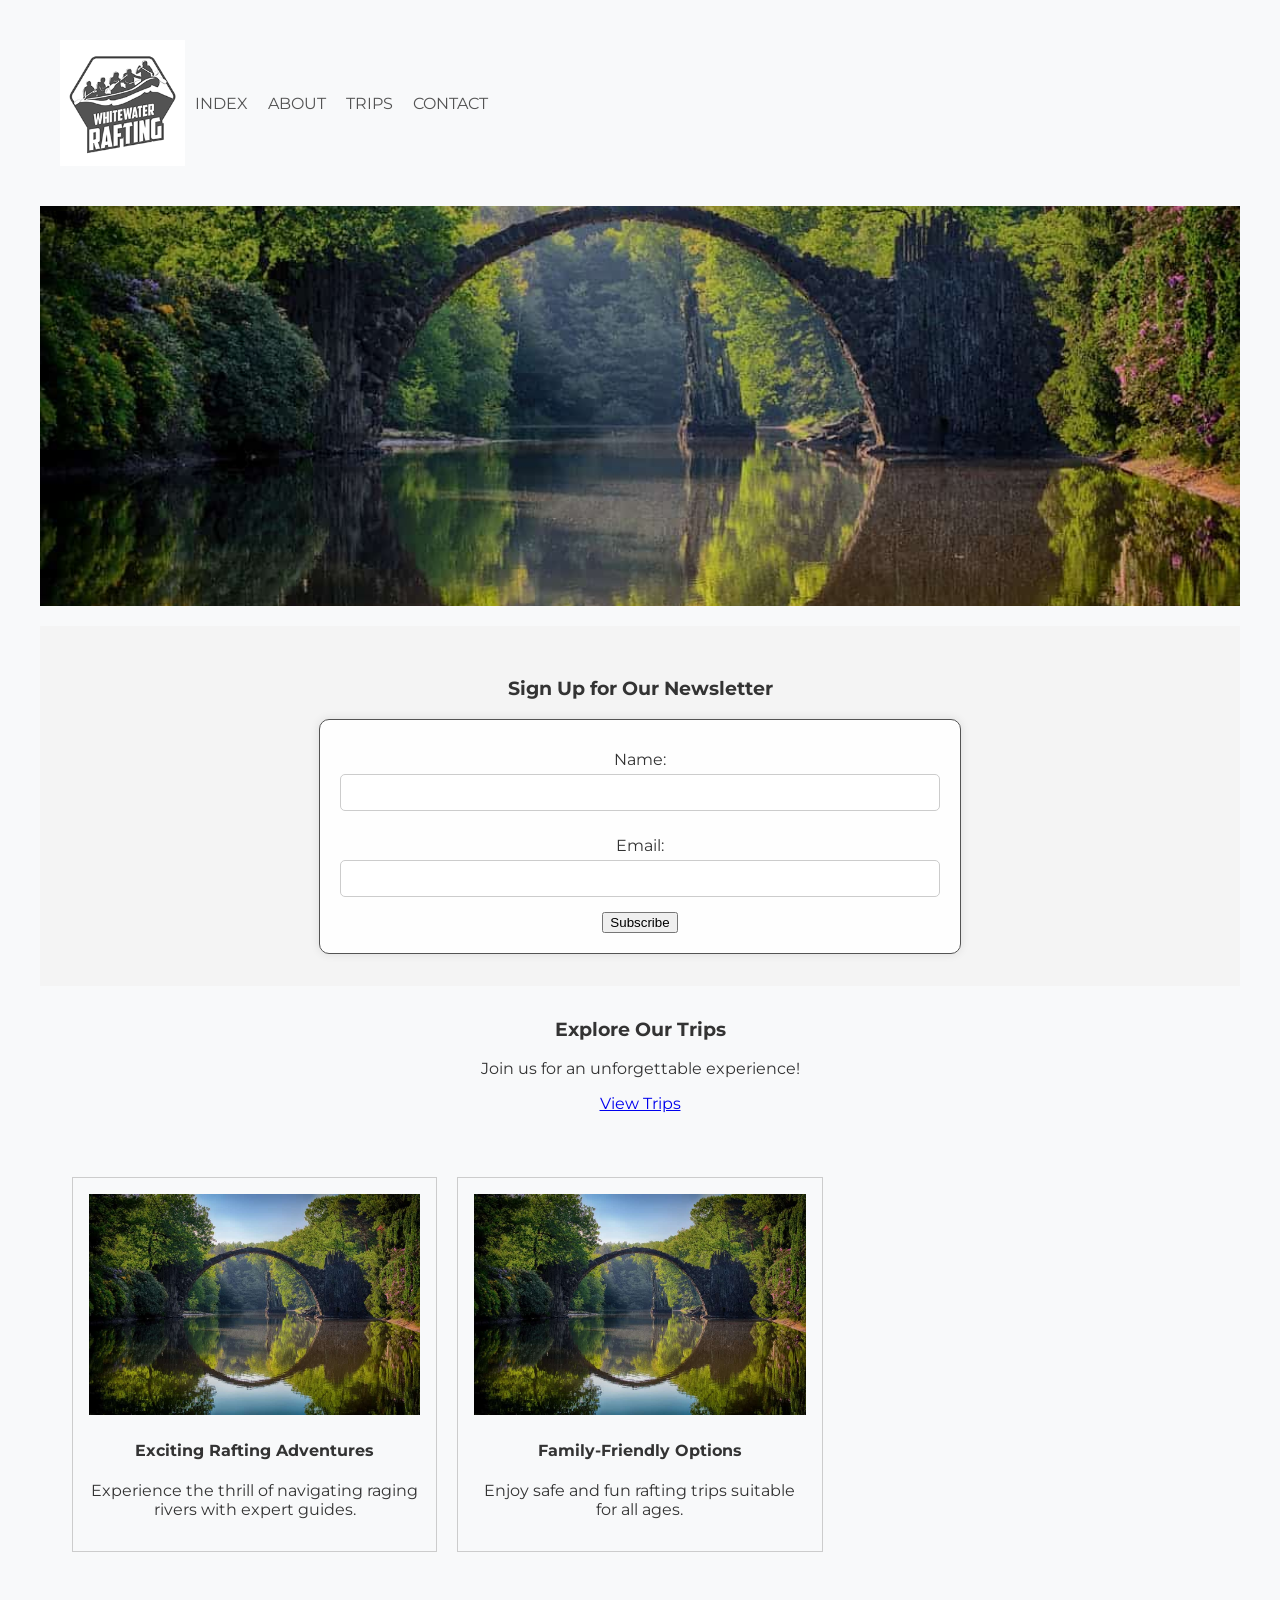
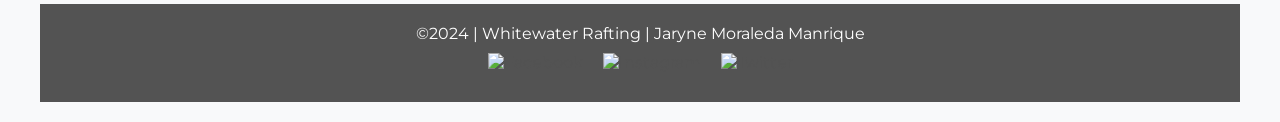
==== wwr/index.html @ 51a8df70 "first commit" ====
<!DOCTYPE html>
<html lang="en-US">
    <head>
        <meta charset="UTF-8">
        <meta name="viewport" content="width=device-width, initial-scale=1.0">
        <title>Home Page</title>
        <meta name="description" content="Homepage description contents - WIP!!">
        <meta name="author" content="Jaryne Moraleda Manrique">
        <link rel="preconnect" href="https://fonts.googleapis.com">
        <link rel="preconnect" href="https://fonts.gstatic.com" crossorigin>
        <link href="https://fonts.googleapis.com/css2?family=Bebas+Neue&family=Montserrat:wght@100;200;300;400;500;600;700;800;900&display=swap" rel="stylesheet">
        <link rel="stylesheet" href="styles/rafting.css">
    </head>
    <body>
        <header>
            <img src="images/logo4_200.png" alt="Whitewater Rafting Logo">
            <nav>
                <a href="index.html">INDEX</a>
                <a href="about.html">ABOUT</a>
                <a href="trips.html">TRIPS</a>
                <a href="contact.html">CONTACT</a>
            </nav>
        </header>

        <section class="hero">
            <img src="images/pexels-photo-814499.jpg" alt="Hero Image">
            <h2>Your Adventure Awaits!</h2>
        </section>

        <section class="newsletter">
            <h3>Sign Up for Our Newsletter</h3>
            <form>
                <label for="name">Name:</label>
                <input type="text" id="name" name="name" required>
                <label for="email">Email:</label>
                <input type="email" id="email" name="email" required>
                <button type="submit">Subscribe</button>
            </form>
        </section>

        <section class="call-to-action">
            <h3>Explore Our Trips</h3>
            <p>Join us for an unforgettable experience!</p>
            <a href="trips.html" class="cta-button">View Trips</a>
        </section>

        <section class="grid-layout">
            <div class="grid-item">
                <img src="images/pexels-photo-814499.jpg" alt="Rafting Adventure">
                <h4>Exciting Rafting Adventures</h4>
                <p>Experience the thrill of navigating raging rivers with expert guides.</p>
            </div>
            <div class="grid-item">
                <img src="images/pexels-photo-814499.jpg" alt="Family Rafting">
                <h4>Family-Friendly Options</h4>
                <p>Enjoy safe and fun rafting trips suitable for all ages.</p>
            </div>
            <!-- Add more grid items-->
        </section>
    </body>
    
    <footer>
        <p>©2024 | Whitewater Rafting | Jaryne Moraleda Manrique</p>
        <nav class="sociallinks">
            <a href="https://www.facebook.com/">
                <img src="https://cdn3.iconfinder.com/data/icons/social-media-black-white-2/512/BW_Facebook_2_glyph_svg-512.png" alt="Facebook">
            </a>
            <a href="https://www.instagram.com/">
                <img src="https://cdn4.iconfinder.com/data/icons/picons-social/57/38-instagram-2-512.png" alt="Instagram">
            </a>
            <a href="https://x.com/">
                <img src="https://cdn4.iconfinder.com/data/icons/social-media-black-white-2/1227/X-512.png" alt="Twitter">            
            </a>
        </nav>
    </footer>
</html>
---- wwr/styles/rafting.css ----
:root {
    --primary-color: #535353; 
    --secondary-color: #D5CE92; 
    --accent1-color: #FFEA84; 
    --background-color: #F8F9FA; 
    --text-color: #333333; 
    --link-color: #535353; 
    --hover-link-color: #F9A037; /* Hover effect for links */
}

.hero {
    position: relative;
    height: 400px;
    overflow: hidden; 
}

.hero img {
    width: 100%;
    height: 100%;
    object-fit: cover;
}

.hero h1 {
    position: absolute;
    top: 50%;
    left: 5%;
    transform: translateY(-50%);
    color: var(--accent1-color);
    font-size: 3em;
    text-shadow: 2px 2px 10px rgba(0, 0, 0, 0.7); /* More pronounced shadow */
}

.hero article {
    position: absolute;
    bottom: 20px;
    left: 5%;
    background-color: rgba(255, 255, 255, 0.8);
    padding: 15px;
    border-radius: 5px;
}

.hero article img {
    float: right;
    width: 150px;
    margin-left: 15px;
}

body {
    font-family: 'Montserrat', sans-serif; 
    background-color: var(--background-color);
    color: var(--text-color);
    max-width: 1200px; 
    margin: 0 auto; 
    padding: 20px;
}

header {
    display: grid; /* switched to grid because the module said so */
    grid-template-columns: auto 1fr; /* Logo and navigation */
    align-items: center; /* Center items vertically */
    padding: 20px; /* add padding */
}

header img {
    max-width: 125px; 
}

nav {
    display: flex; /* flexbox for horizontal navigation */
}

nav a {
    text-decoration: none; /* remove underline */
    margin: 0 10px; /* spacing between links */
    color: var(--link-color);
}

nav a:hover {
    color: var(--hover-link-color); /* link hover color */
}

main {
    background-color: var(--secondary-color);
    padding: 20px; /* padding for main section */
}

section {
    text-align: center;
    margin: 20px 0; /* section spacing */
}

h2 {
    color: var(--primary-color);
    text-align: center; /* centered headings */
}

h3[aria-hidden="true"] {
    display: none;
}

.gallery {
    display: flex;
    flex-direction: row; /* Adventure Awaits You picures lined up as row */
}

.gallery img {
    max-width: 200px;
    width: 100%;
    height: auto;
}

.responsive-iframe {
    width: 100%; /* Full width of the container */
    height: 450px;
    border: none; /* remove default border! */
}

.employee-profiles {
    display: flex; /* Use flexbox for layout */
    justify-content: space-around; /* evenly distribute profiles */
    margin: 20px 0; /* margin around the employee section */
    overflow: hidden; /* make sure don't overflow */
}

.employee {
    text-align: center; /* center-align text under images */
    margin: 10px; /* space between employee cards */
    width: 250px; /* setfixed width for employee cards */
}

.employee img {
    max-width: 100%; /* responsive images */
    height: auto;
    border-radius: 10px;
}

form {
    display: flex;
    flex-direction: column;
    align-items: center;
    background-color: rgba(255, 255, 255, 0.9);
    border: 1px solid var(--primary-color);
    padding: 20px;
    border-radius: 10px;
    box-shadow: 0 0 10px rgba(0, 0, 0, 0.1);
    width: 90%; /* full width of the container */
    max-width: 600px; /* set a maximum width */
    margin: 0 auto; /* center the form */
}

form label {
    margin-top: 10px; /* space above labels */
    margin-bottom: 5px; /* space below labels */
}

input[type="text"],
input[type="email"],
textarea {
    width: 100%; /* full width of the container */
    max-width: 700px; /* max width for inputs */
    padding: 10px; /* padding */
    margin-bottom: 15px; /* space below inputs */
    border: 1px solid #ccc; /* border for inputs */
    border-radius: 5px; /* rounded corners */
    box-sizing: border-box;
}

.newsletter {
    padding: 2em;
    background-color: #f4f4f4;
}

.call-to-action {
    text-align: center;
    margin: 2em 0;
}

.grid-layout {
    display: grid;
    grid-template-columns: repeat(auto-fill, minmax(300px, 1fr));
    gap: 20px;
    padding: 2em;
}

.grid-item {
    border: 1px solid #ccc;
    padding: 1em;
    text-align: center;
}

.grid-item img {
    width: 100%;
    height: auto;
}

button.submit-button {
    background-color: var(--primary-color); /* button color */
    color: white;
    border: none; /* no border */
    padding: 10px 20px; /* padding for button */
    border-radius: 5px; /* rounded corners */
    cursor: pointer;
    margin-top: 10px; /* gap above button */
}

button.submit-button:hover {
    background-color: var(--hover-link-color);
}

footer {
    padding: 20px; /* footer padding */
    display: flex;
    flex-direction: column; /* vertical layout */
    color: white;
    background-color: var(--primary-color); /* background color */
}

footer p {
    margin: 0; /* no margin for paragraphs */
    align-self: center; /* center paragraph */
}
 
.sociallinks {
    display: flex; /* maintain a flex layout for links */
    justify-content: center; /* center social links */
    margin: 10px 0; /* margin around social links */
}

.sociallinks a {
    text-decoration: none; /* remove underlines */
    margin: 0 10px; /* margin for consistent spacing */
}

.sociallinks img {
    width: 24px; /* social media icons size */
    height: auto; /* maintain aspect ratio */
}
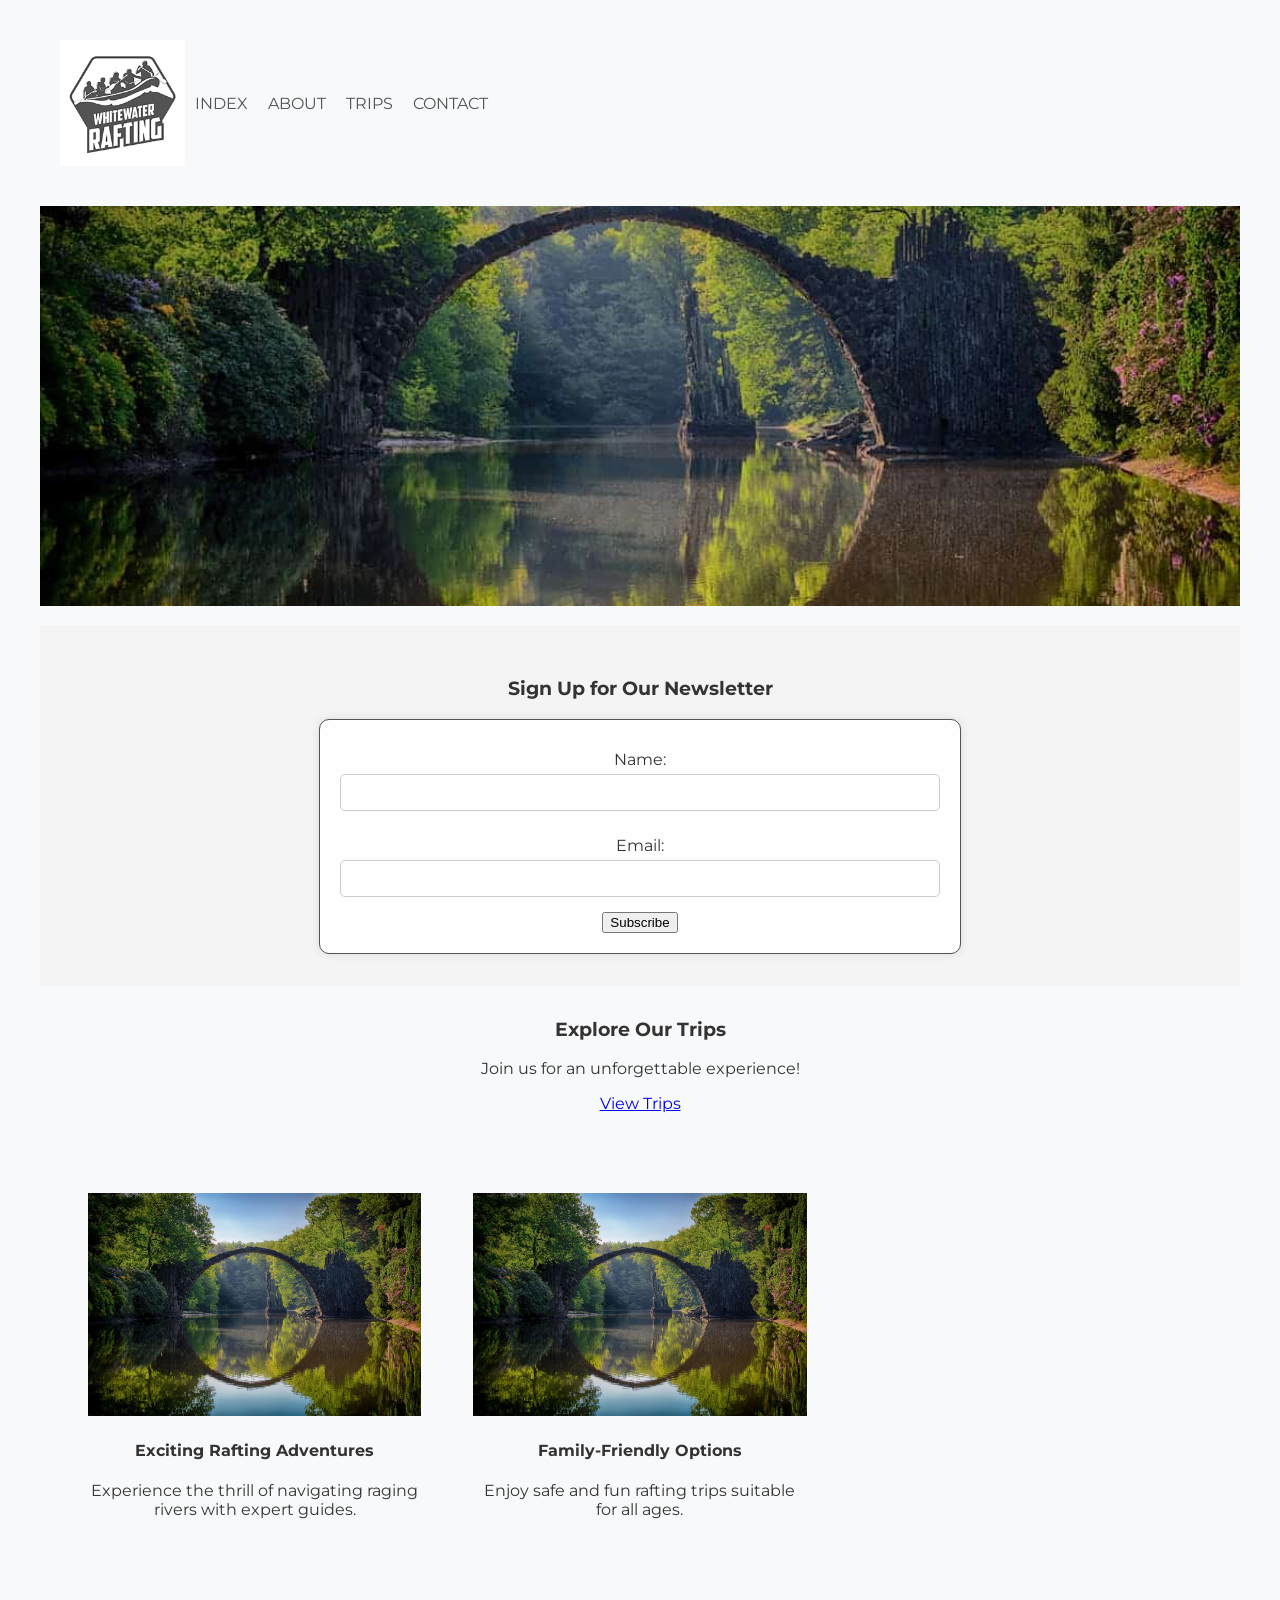
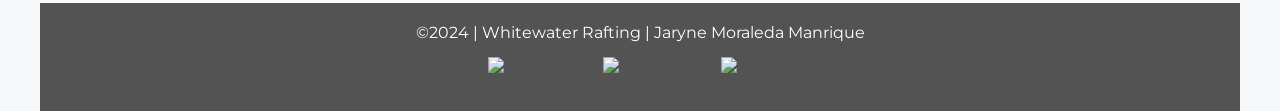
==== commit faed86e2: "fixes" ====
--- a/wwr/index.html
+++ b/wwr/index.html
@@ -55,7 +55,6 @@
                 <h4>Family-Friendly Options</h4>
                 <p>Enjoy safe and fun rafting trips suitable for all ages.</p>
             </div>
-            <!-- Add more grid items-->
         </section>
     </body>
     
--- a/wwr/styles/rafting.css
+++ b/wwr/styles/rafting.css
@@ -3,9 +3,19 @@
     --secondary-color: #D5CE92; 
     --accent1-color: #FFEA84; 
     --background-color: #F8F9FA; 
-    --text-color: #333333; 
+    --text-color: #333333;
+    --text-color-2: #fff; 
     --link-color: #535353; 
     --hover-link-color: #F9A037; /* Hover effect for links */
+}
+
+body {
+    font-family: 'Montserrat', sans-serif; 
+    background-color: var(--background-color);
+    color: var(--text-color);
+    max-width: 1200px; 
+    margin: 0 auto; 
+    padding: 20px;
 }
 
 .hero {
@@ -34,7 +44,7 @@
     position: absolute;
     bottom: 20px;
     left: 5%;
-    background-color: rgba(255, 255, 255, 0.8);
+    background-color: rgba(255, 255, 255, 0.53);
     padding: 15px;
     border-radius: 5px;
 }
@@ -43,15 +53,6 @@
     float: right;
     width: 150px;
     margin-left: 15px;
-}
-
-body {
-    font-family: 'Montserrat', sans-serif; 
-    background-color: var(--background-color);
-    color: var(--text-color);
-    max-width: 1200px; 
-    margin: 0 auto; 
-    padding: 20px;
 }
 
 header {
@@ -100,7 +101,7 @@
 
 .gallery {
     display: flex;
-    flex-direction: row; /* Adventure Awaits You picures lined up as row */
+    flex-direction: row; /* Adventure Awaits You pictures lined up as row */
 }
 
 .gallery img {
@@ -125,7 +126,7 @@
 .employee {
     text-align: center; /* center-align text under images */
     margin: 10px; /* space between employee cards */
-    width: 250px; /* setfixed width for employee cards */
+    width: 250px; /* set fixed width for employee cards */
 }
 
 .employee img {
@@ -149,13 +150,13 @@
 }
 
 form label {
-    margin-top: 10px; /* space above labels */
-    margin-bottom: 5px; /* space below labels */
+    margin: 10px 0 5px; /* space above and below labels */
 }
 
 input[type="text"],
 input[type="email"],
 textarea {
+    resize: none;
     width: 100%; /* full width of the container */
     max-width: 700px; /* max width for inputs */
     padding: 10px; /* padding */
@@ -183,7 +184,7 @@
 }
 
 .grid-item {
-    border: 1px solid #ccc;
+    border: none;
     padding: 1em;
     text-align: center;
 }
@@ -195,7 +196,7 @@
 
 button.submit-button {
     background-color: var(--primary-color); /* button color */
-    color: white;
+    color: var(--text-color-2);
     border: none; /* no border */
     padding: 10px 20px; /* padding for button */
     border-radius: 5px; /* rounded corners */
@@ -211,19 +212,20 @@
     padding: 20px; /* footer padding */
     display: flex;
     flex-direction: column; /* vertical layout */
-    color: white;
     background-color: var(--primary-color); /* background color */
+    margin-bottom: -30px;
 }
 
 footer p {
     margin: 0; /* no margin for paragraphs */
     align-self: center; /* center paragraph */
-}
- 
+    color: var(--text-color-2 );
+}
+
 .sociallinks {
     display: flex; /* maintain a flex layout for links */
     justify-content: center; /* center social links */
-    margin: 10px 0; /* margin around social links */
+    margin: 15px 0; /* margin around social links */
 }
 
 .sociallinks a {
@@ -234,4 +236,4 @@
 .sociallinks img {
     width: 24px; /* social media icons size */
     height: auto; /* maintain aspect ratio */
-}
+}
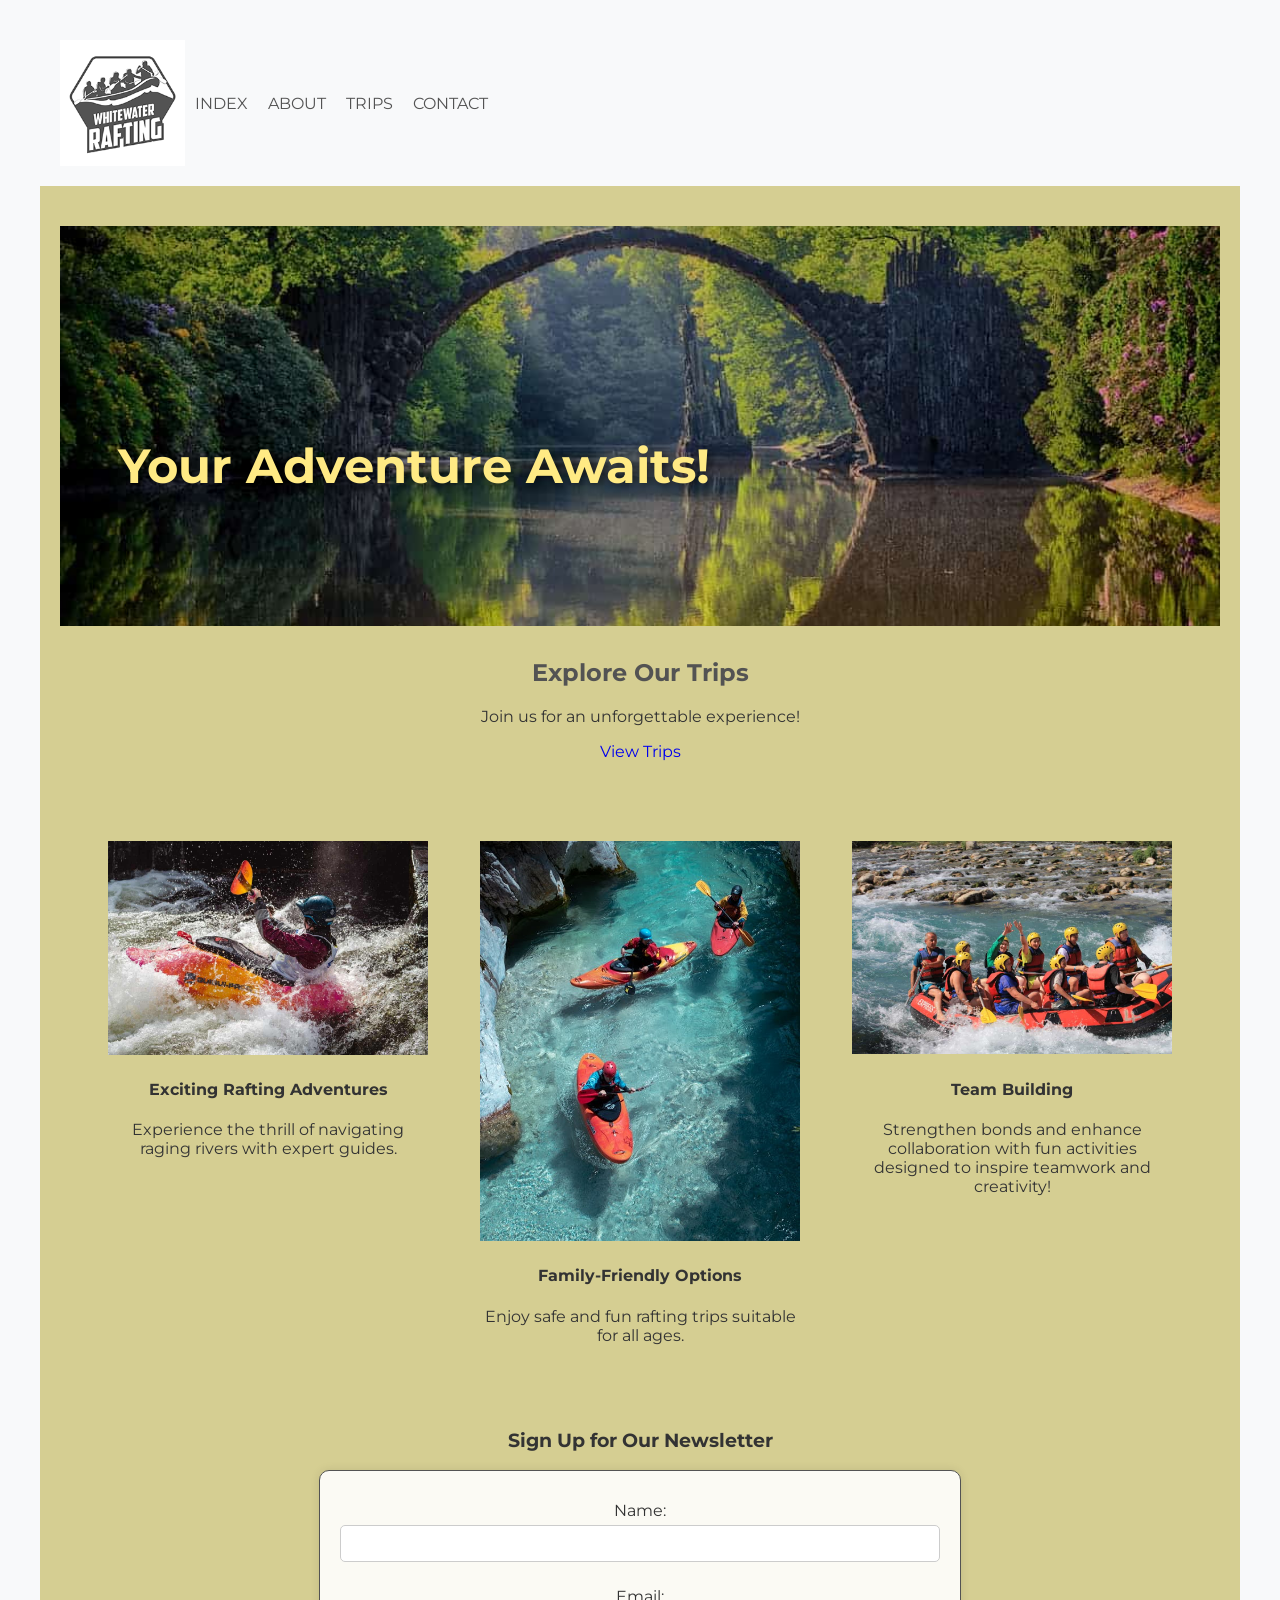
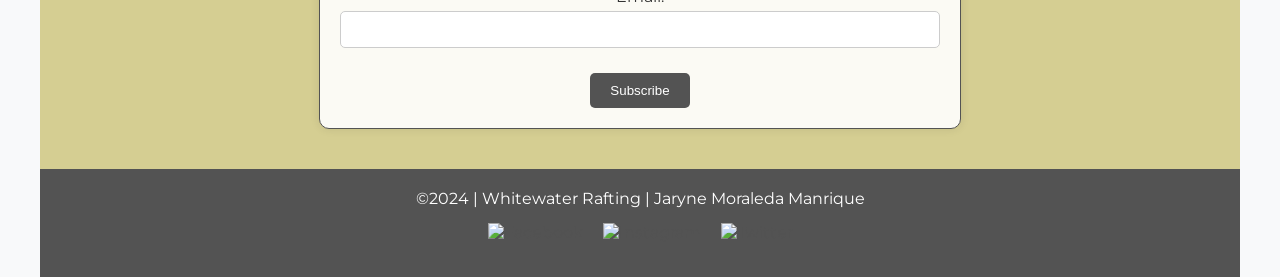
==== commit c19e4e4a: "fixes" ====
--- a/wwr/index.html
+++ b/wwr/index.html
@@ -22,40 +22,47 @@
             </nav>
         </header>
 
-        <section class="hero">
-            <img src="images/pexels-photo-814499.jpg" alt="Hero Image">
-            <h2>Your Adventure Awaits!</h2>
-        </section>
+        <main>
+            <section class="hero">
+                <img src="images/pexels-photo-814499.jpg" alt="Hero Image">
+                <h1>Your Adventure Awaits!</h1>
+            </section>
 
-        <section class="newsletter">
-            <h3>Sign Up for Our Newsletter</h3>
-            <form>
-                <label for="name">Name:</label>
-                <input type="text" id="name" name="name" required>
-                <label for="email">Email:</label>
-                <input type="email" id="email" name="email" required>
-                <button type="submit">Subscribe</button>
-            </form>
-        </section>
+            <section class="call-to-action">
+                <h2>Explore Our Trips</h2>
+                <p>Join us for an unforgettable experience!</p>
+                <a href="trips.html" class="cta-button">View Trips</a>
+            </section>
 
-        <section class="call-to-action">
-            <h3>Explore Our Trips</h3>
-            <p>Join us for an unforgettable experience!</p>
-            <a href="trips.html" class="cta-button">View Trips</a>
-        </section>
+            <section class="grid-layout">
+                <div class="grid-item">
+                    <img src="images/free-photo-of-floating-clouds.jpg" alt="Rafting Adventure">
+                    <h4>Exciting Rafting Adventures</h4>
+                    <p>Experience the thrill of navigating raging rivers with expert guides.</p>
+                </div>
+                <div class="grid-item">
+                    <img src="images/pexels-photo-4887433.jpg" alt="Family Rafting">
+                    <h4>Family-Friendly Options</h4>
+                    <p>Enjoy safe and fun rafting trips suitable for all ages.</p>
+                </div>
+                <div class="grid-item">
+                    <img src="images/free-photo-of-group-on-river-rafting.jpg" alt="Team Building Activities">
+                    <h4>Team Building</h4>
+                    <p>Strengthen bonds and enhance collaboration with fun activities designed to inspire teamwork and creativity!</p>
+                </div>            
+            </section>
 
-        <section class="grid-layout">
-            <div class="grid-item">
-                <img src="images/pexels-photo-814499.jpg" alt="Rafting Adventure">
-                <h4>Exciting Rafting Adventures</h4>
-                <p>Experience the thrill of navigating raging rivers with expert guides.</p>
-            </div>
-            <div class="grid-item">
-                <img src="images/pexels-photo-814499.jpg" alt="Family Rafting">
-                <h4>Family-Friendly Options</h4>
-                <p>Enjoy safe and fun rafting trips suitable for all ages.</p>
-            </div>
-        </section>
+            <section class="form">
+                <h3>Sign Up for Our Newsletter</h3>
+                <form>
+                    <label for="name">Name:</label>
+                    <input type="text" id="name" name="name" required>
+                    <label for="email">Email:</label>
+                    <input type="email" id="email" name="email" required>
+                    <button type="submit" class="button">Subscribe</button>
+                </form>
+            </section>
+        </main>
     </body>
     
     <footer>
--- a/wwr/styles/rafting.css
+++ b/wwr/styles/rafting.css
@@ -166,14 +166,17 @@
     box-sizing: border-box;
 }
 
-.newsletter {
-    padding: 2em;
-    background-color: #f4f4f4;
-}
-
 .call-to-action {
     text-align: center;
     margin: 2em 0;
+}
+
+.cta-button {
+    text-decoration: none;
+}
+
+.cta-button:hover {
+    color: var(--hover-link-color);
 }
 
 .grid-layout {
@@ -194,7 +197,7 @@
     height: auto;
 }
 
-button.submit-button {
+button.button {
     background-color: var(--primary-color); /* button color */
     color: var(--text-color-2);
     border: none; /* no border */
@@ -204,7 +207,7 @@
     margin-top: 10px; /* gap above button */
 }
 
-button.submit-button:hover {
+button.button:hover {
     background-color: var(--hover-link-color);
 }
 
@@ -218,13 +221,13 @@
 
 footer p {
     margin: 0; /* no margin for paragraphs */
-    align-self: center; /* center paragraph */
+    align-self: center;
     color: var(--text-color-2 );
 }
 
 .sociallinks {
     display: flex; /* maintain a flex layout for links */
-    justify-content: center; /* center social links */
+    justify-content: center;
     margin: 15px 0; /* margin around social links */
 }
 
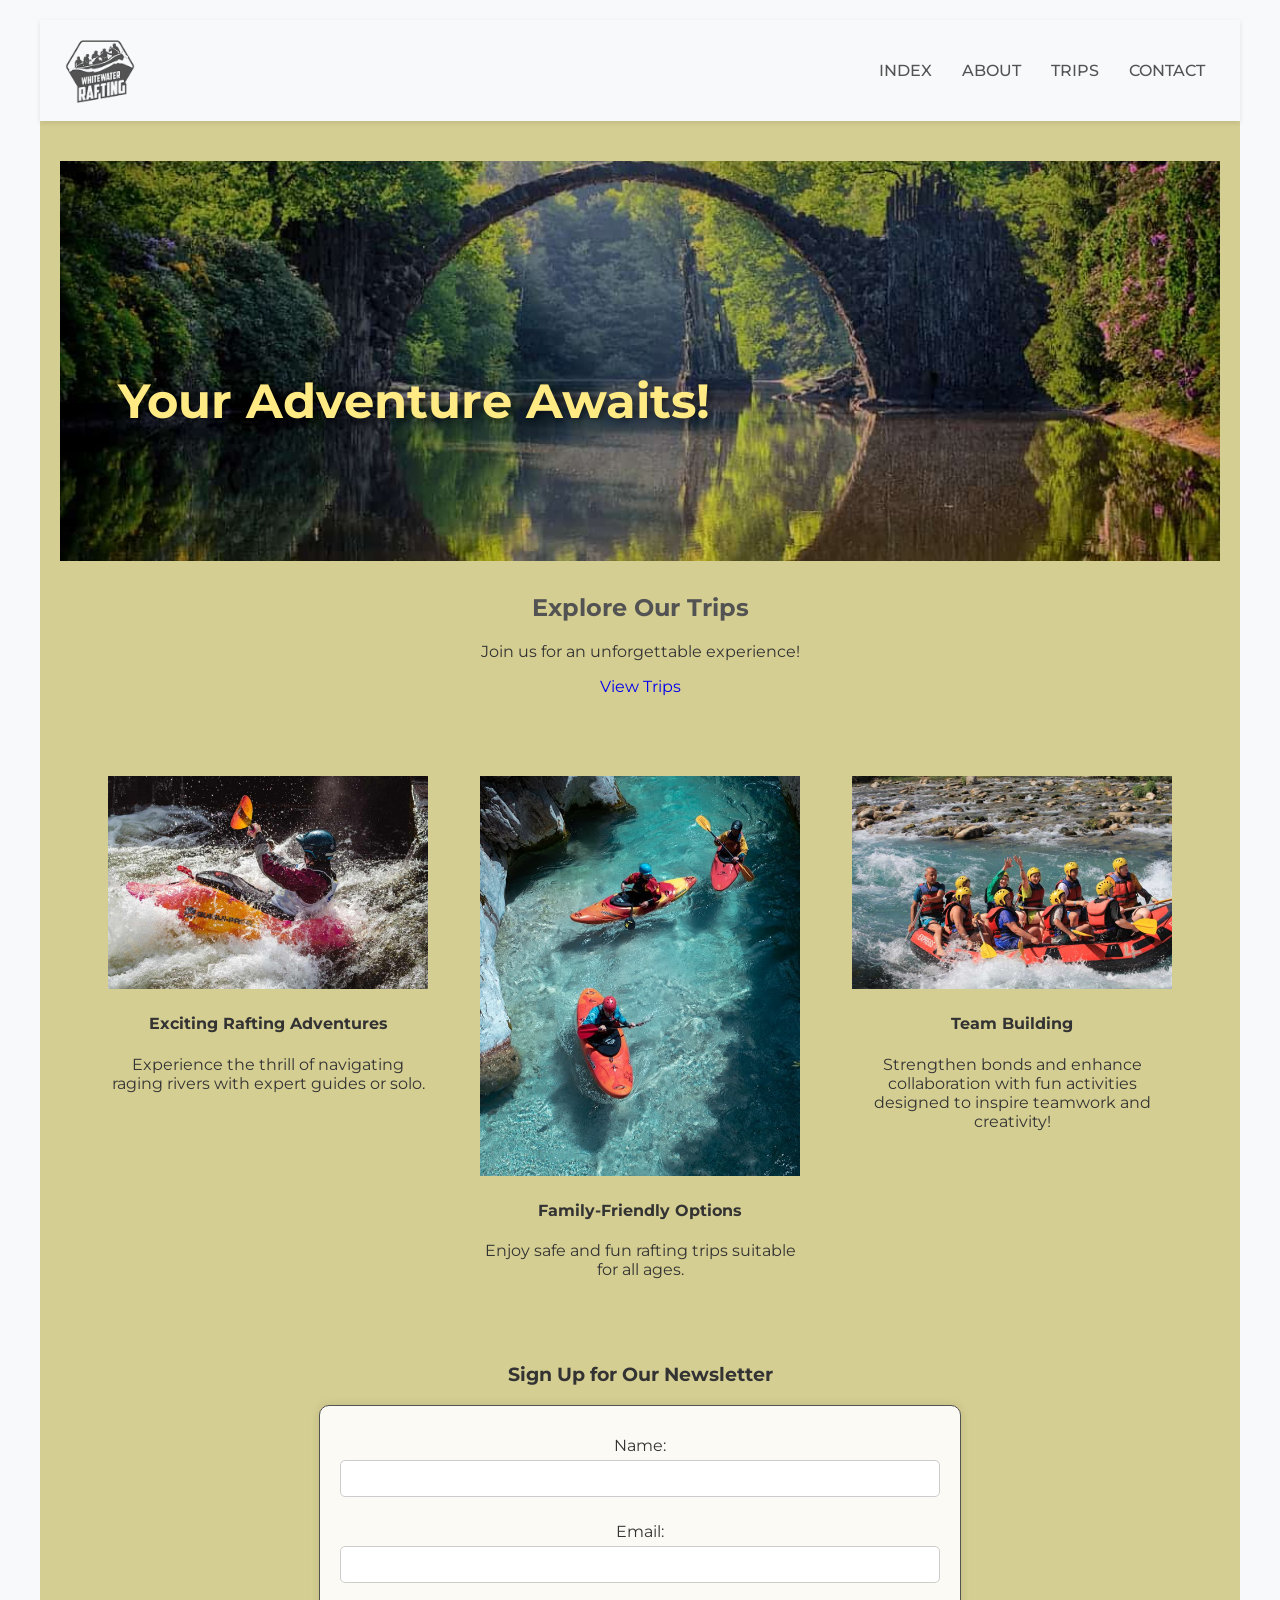
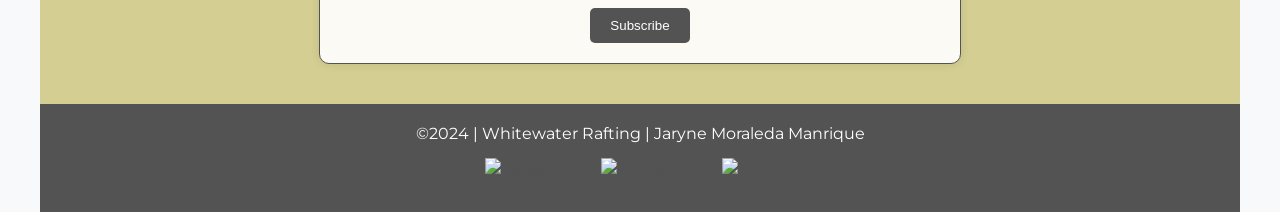
==== commit 6d88c62e: "home page fixes, header to sticky" ====
--- a/wwr/index.html
+++ b/wwr/index.html
@@ -13,7 +13,7 @@
     </head>
     <body>
         <header>
-            <img src="images/logo4_200.png" alt="Whitewater Rafting Logo">
+            <img src="images/logo4_200-removebg-preview.png" alt="Whitewater Rafting Logo">
             <nav>
                 <a href="index.html">INDEX</a>
                 <a href="about.html">ABOUT</a>
@@ -24,7 +24,7 @@
 
         <main>
             <section class="hero">
-                <img src="images/pexels-photo-814499.jpg" alt="Hero Image">
+                <img src="images/pexels-photo-814499.jpg" alt="Peaceful Green Scenery of the Rafting Course">
                 <h1>Your Adventure Awaits!</h1>
             </section>
 
@@ -36,17 +36,17 @@
 
             <section class="grid-layout">
                 <div class="grid-item">
-                    <img src="images/free-photo-of-floating-clouds.jpg" alt="Rafting Adventure">
+                    <img src="images/free-photo-of-floating-clouds.jpg" alt="An adventurer navigating a thrilling rapid in a whitewater raft">
                     <h4>Exciting Rafting Adventures</h4>
-                    <p>Experience the thrill of navigating raging rivers with expert guides.</p>
+                    <p>Experience the thrill of navigating raging rivers with expert guides or solo.</p>
                 </div>
                 <div class="grid-item">
-                    <img src="images/pexels-photo-4887433.jpg" alt="Family Rafting">
+                    <img src="images/pexels-photo-4887433.jpg" alt="Family enjoying a calm river rafting experience">
                     <h4>Family-Friendly Options</h4>
                     <p>Enjoy safe and fun rafting trips suitable for all ages.</p>
                 </div>
                 <div class="grid-item">
-                    <img src="images/free-photo-of-group-on-river-rafting.jpg" alt="Team Building Activities">
+                    <img src="images/free-photo-of-group-on-river-rafting.jpg" alt="Team building event with colleagues participating in a rafting challenge">
                     <h4>Team Building</h4>
                     <p>Strengthen bonds and enhance collaboration with fun activities designed to inspire teamwork and creativity!</p>
                 </div>            
--- a/wwr/styles/rafting.css
+++ b/wwr/styles/rafting.css
@@ -56,28 +56,37 @@
 }
 
 header {
-    display: grid; /* switched to grid because the module said so */
-    grid-template-columns: auto 1fr; /* Logo and navigation */
-    align-items: center; /* Center items vertically */
-    padding: 20px; /* add padding */
+    display: grid;
+    grid-template-columns: auto 1fr; /* Logo on the left, nav on the right */
+    align-items: center;
+    padding: 10px 20px; /*more compact look */
+    background-color: var(--background-color);
+    box-shadow: 0 2px 5px rgba(0, 0, 0, 0.1);
+    position: sticky;
+    top: 0;
+    z-index: 1000; /* Make sure it stays above other content */
 }
 
 header img {
-    max-width: 125px; 
+    max-width: 80px; /* Adjust logo size */
+    height: auto; /* Keep the logo's aspect ratio */
 }
 
 nav {
-    display: flex; /* flexbox for horizontal navigation */
+    display: flex;
+    justify-content: flex-end; /* Align navigation to the right */
 }
 
 nav a {
-    text-decoration: none; /* remove underline */
-    margin: 0 10px; /* spacing between links */
+    text-decoration: none;
+    margin: 0 15px; /* Space between links */
     color: var(--link-color);
+    font-weight: 500; /* Optional: make links slightly bolder */
+    transition: color 0.3s; /* Smooth hover effect */
 }
 
 nav a:hover {
-    color: var(--hover-link-color); /* link hover color */
+    color: var(--hover-link-color); /* Change on hover */
 }
 
 main {
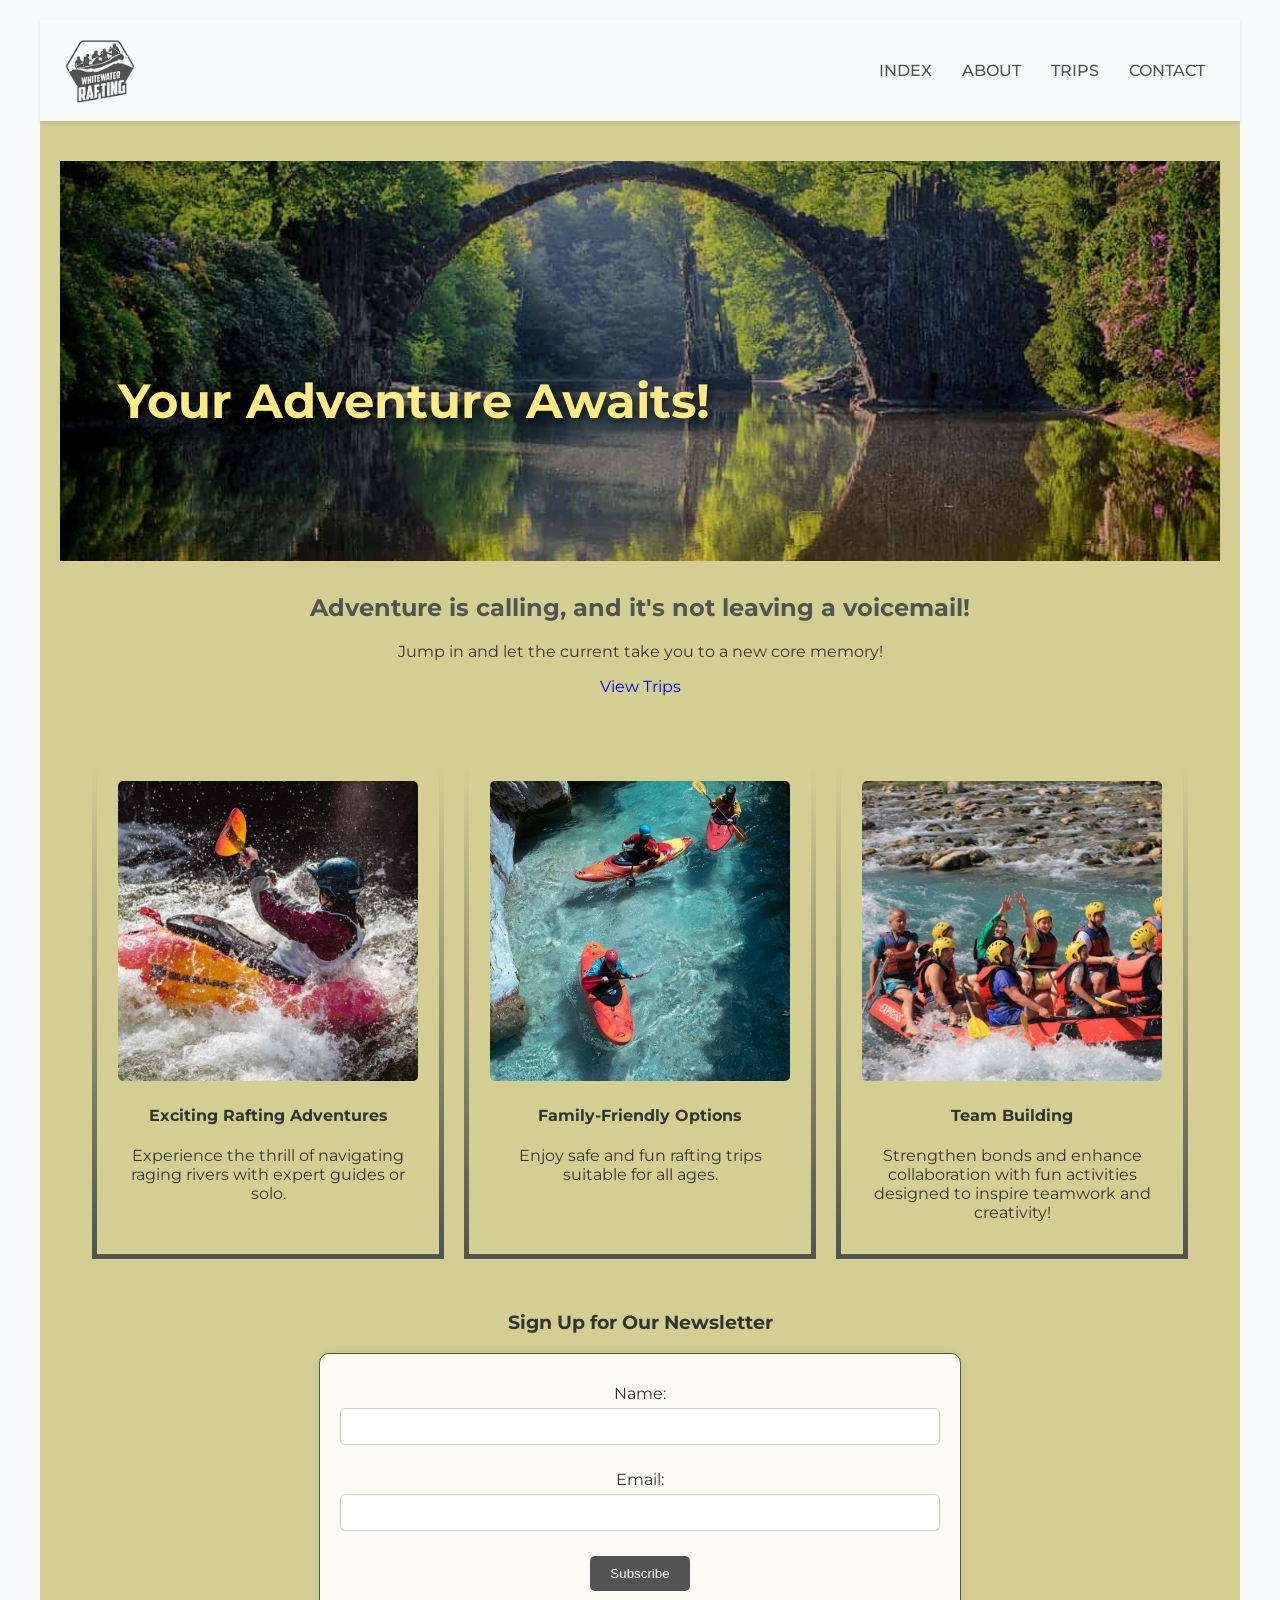
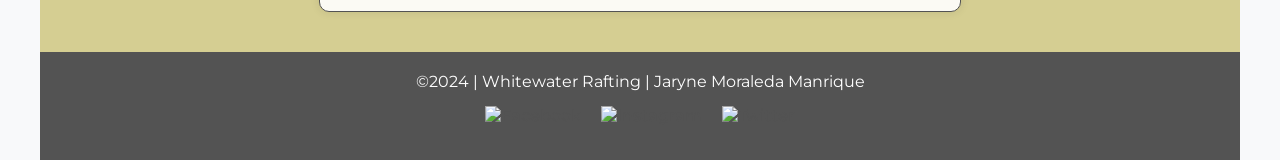
==== commit 7f67cebf: "first commit to trips html, additions, and fixes" ====
--- a/wwr/index.html
+++ b/wwr/index.html
@@ -3,8 +3,8 @@
     <head>
         <meta charset="UTF-8">
         <meta name="viewport" content="width=device-width, initial-scale=1.0">
-        <title>Home Page</title>
-        <meta name="description" content="Homepage description contents - WIP!!">
+        <title>Whitewater Rafting | Home Page</title>
+        <meta name="description" content="Thrilling whitewater rafting adventures for all skill levels! Join us today!">
         <meta name="author" content="Jaryne Moraleda Manrique">
         <link rel="preconnect" href="https://fonts.googleapis.com">
         <link rel="preconnect" href="https://fonts.gstatic.com" crossorigin>
@@ -29,8 +29,8 @@
             </section>
 
             <section class="call-to-action">
-                <h2>Explore Our Trips</h2>
-                <p>Join us for an unforgettable experience!</p>
+                <h2>Adventure is calling, and it's not leaving a voicemail!</h2>
+                <p>Jump in and let the current take you to a new core memory!</p>
                 <a href="trips.html" class="cta-button">View Trips</a>
             </section>
 
--- a/wwr/styles/rafting.css
+++ b/wwr/styles/rafting.css
@@ -182,6 +182,8 @@
 
 .cta-button {
     text-decoration: none;
+    transition: color 0.3s; /* Smooth hover effect */
+
 }
 
 .cta-button:hover {
@@ -193,17 +195,44 @@
     grid-template-columns: repeat(auto-fill, minmax(300px, 1fr));
     gap: 20px;
     padding: 2em;
+    text-align: center;
 }
 
 .grid-item {
-    border: none;
     padding: 1em;
     text-align: center;
+    border: 5px solid;
+    border-image-source: linear-gradient(180deg, #D5CE92, #535353);
+    border-image-slice: 1;
 }
 
 .grid-item img {
+    width: 300px; /* Set a fixed width */
+    height: 300px; /* Set a fixed height */
+    object-fit: cover; /* Ensures the image covers the entire area without distortion */
+    border-radius: 5px; /* Optional: to give rounded corners */    
+}
+
+table {
     width: 100%;
-    height: auto;
+    border-collapse: collapse;
+    background-color: var(--background-color);
+    margin: 20px 0; /* Spacing around the table */
+}
+
+th, td {
+    padding: 12px; /* More padding for better spacing */
+    text-align: left;
+    border-bottom: 1px solid #ddd; /* Light border for separation */
+}
+
+th {
+    background-color: var(--primary-color); /* Background color for header */
+    color: var(--text-color-2); /* Text color for header */
+}
+
+tbody tr:hover {
+    background-color: var(--hover-link-color); /* Highlight row on hover */
 }
 
 button.button {
